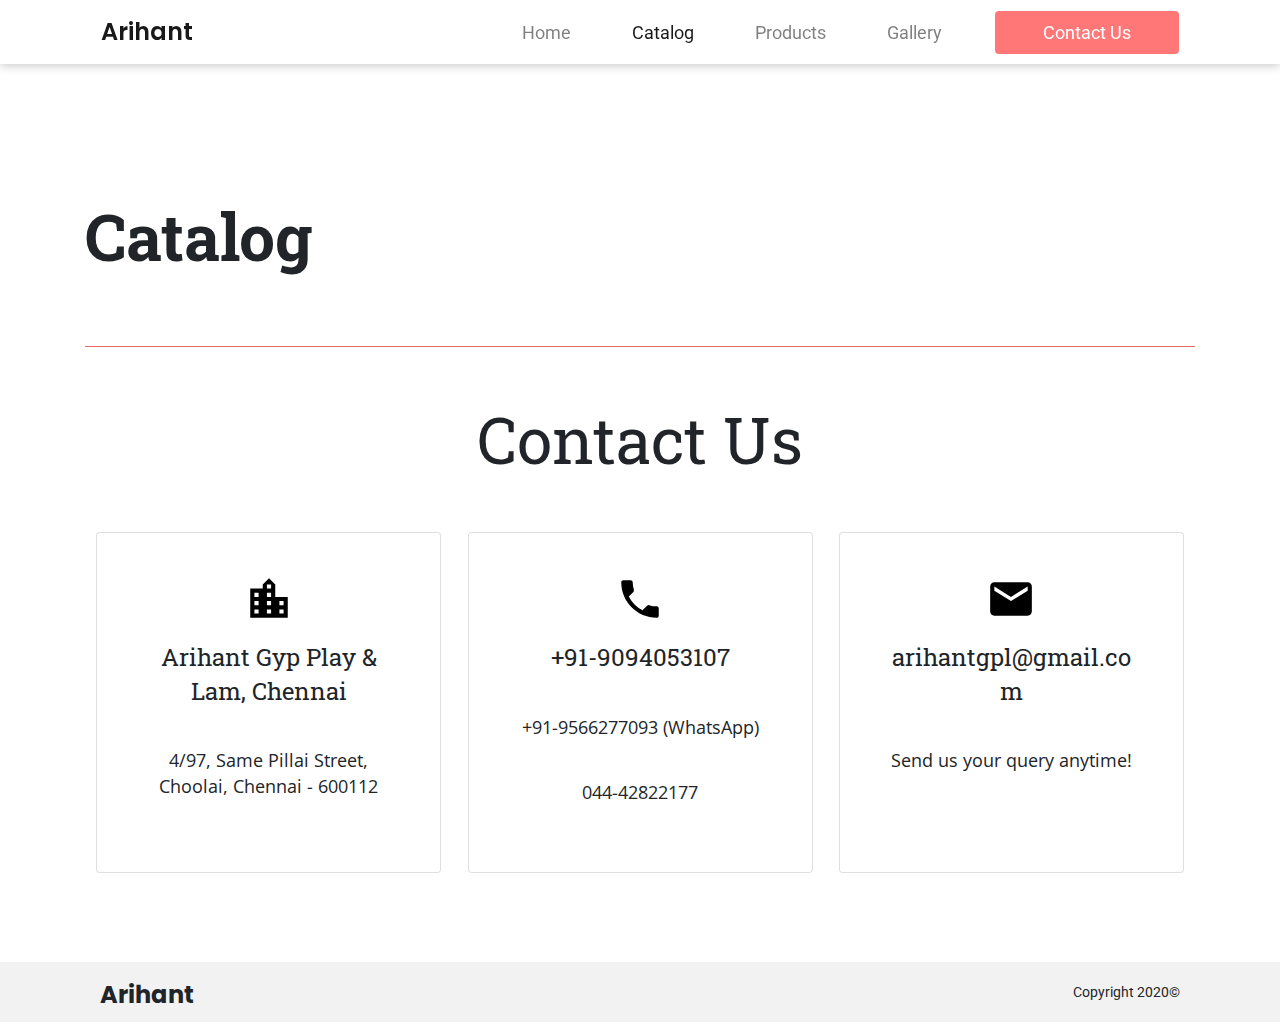
==== catalog.html @ beac8f0b "Pushing files as it it" ====
<!DOCTYPE html>
<html lang="en">
<head>
    <meta charset="UTF-8">
    <meta name="viewport" content="width=device-width, initial-scale=1.0">
    <link rel="stylesheet" href="styles/css-reset.css">
    <link href="https://fonts.googleapis.com/css?family=Open+Sans:400,600|Poppins:400,600|Roboto|Roboto+Slab:400,700&display=swap" rel="stylesheet">
    <link rel="stylesheet" href="https://stackpath.bootstrapcdn.com/bootstrap/4.4.1/css/bootstrap.min.css" integrity="sha384-Vkoo8x4CGsO3+Hhxv8T/Q5PaXtkKtu6ug5TOeNV6gBiFeWPGFN9MuhOf23Q9Ifjh" crossorigin="anonymous">

    <link rel="stylesheet" href="styles/style.css">
    <title>Catalog | Arihant Gyp Ply & Lam</title>
</head>
<body>

    <div class="header-container sticky-top">
        <div class="container">
        <nav class="navbar navbar-expand-lg navbar-light">
            <a class="navbar-brand" href="index.html">Arihant</a>
            <button class="navbar-toggler" type="button" data-toggle="collapse" data-target="#navbarNavDropdown" aria-controls="navbarNavDropdown" aria-expanded="false" aria-label="Toggle navigation">
              <span class="navbar-toggler-icon"></span>
            </button>
            <div class="collapse navbar-collapse" id="navbarNavDropdown">
              <ul class="navbar-nav float-right ml-auto">
                <li class="nav-item">
                  <a class="nav-link" href="index.html">Home<span class="sr-only">(current)</span></a>
                </li>
                <li class="nav-item  active">
                  <a class="nav-link" href="">Catalog</a>
                </li>
                <li class="nav-item">
                  <a class="nav-link" href="products.html">Products</a>
                </li>
                <li class="nav-item">
                    <a class="nav-link" href="gallery.html">Gallery</a>
                </li>
                <li class="nav-item">
                    <a class="nav-link btn text-white px-5" href="#contact-us">Contact Us</a>
                </li>
              </ul>
            </div>
          </nav>
        </div>
    </div>

    <div class="container">
        <div class="header-title">
            <h1 class="head-title">Catalog</h1>
            <hr>
        </div>

        <div class="contact-us mt-5" id="contact-us">
          <div class="contact-heading">Contact Us</div>
          <div class="row">
              <div class="card mt-5">
                  <div class="card-body">
                    <img src="images/location_city-24px.svg" alt="">
                    <h6 class="card-subtitle mb-2">Arihant Gyp Play & Lam, Chennai</h6>
                    <p class="card-text">4/97, Same Pillai Street, Choolai, Chennai - 600112</p>
                  </div>
              </div>
              <div class="card mt-5">
                  <div class="card-body">
                    <img src="images/local_phone-24px.svg" alt="">
                    <h6 class="card-subtitle mb-2">+91-9094053107</h6>
                    <p class="card-text">+91-9566277093 (WhatsApp)
                    </p>
                  <p class="card-text">044-42822177</p>
                  </div>
              </div>
              <div class="card mt-5">
                  <div class="card-body">
                    <img src="images/email-24px.svg" alt="">
                    <h6 class="card-subtitle mb-2">arihantgpl@gmail.com</h6>
                    <p class="card-text">Send us your query anytime!</p>
                  </div>
              </div>
          </div>
      </div>

    </div>

    <div class="footer-container">
        <div class="container">
            <footer>
                <p class="footerLogo">Arihant</p>
                <p class="copyright">Copyright 2020©</p>
            </footer>
        </div>
    </div>
    

    <script src="https://code.jquery.com/jquery-3.4.1.slim.min.js" integrity="sha384-J6qa4849blE2+poT4WnyKhv5vZF5SrPo0iEjwBvKU7imGFAV0wwj1yYfoRSJoZ+n" crossorigin="anonymous"></script>
    <script src="https://cdn.jsdelivr.net/npm/popper.js@1.16.0/dist/umd/popper.min.js" integrity="sha384-Q6E9RHvbIyZFJoft+2mJbHaEWldlvI9IOYy5n3zV9zzTtmI3UksdQRVvoxMfooAo" crossorigin="anonymous"></script>
    <script src="https://stackpath.bootstrapcdn.com/bootstrap/4.4.1/js/bootstrap.min.js" integrity="sha384-wfSDF2E50Y2D1uUdj0O3uMBJnjuUD4Ih7YwaYd1iqfktj0Uod8GCExl3Og8ifwB6" crossorigin="anonymous"></script>
    
</body>
</html>
---- styles/style.css ----
.container{
    margin: 0 auto;
}
.header-container{
    box-shadow: 0px 1px 10px rgba(0, 0, 0, 0.25);
    background-color: #ffffff;
}

nav{
    max-width: 1196px;
    height: 64px;
    margin: 0 auto;
    display: flex;
    justify-content: space-between;
}

.navbar-brand{
    font-family: 'Poppins', sans-serif;
    font-style: normal;
    font-weight: 600;
    font-size: 24px;
    line-height: 36px;
}

.nav-link{
    text-decoration: none;
    color: #000000;
    font-family: 'Roboto', sans-serif;
    margin-left: 45px;
    font-size: 18px;
}

.btn{
    background-color: #FF7777;
    padding-right: 5px;
    padding-left: 5px;
    border: none;
}

.btn:hover{
    background-color: #FF7777;
}

.jumbotron{
    background: linear-gradient(0deg, rgba(0, 0, 0, 0.6), rgba(0, 0, 0, 0.6)), url(../images/background.jpeg);
    background-position: center;
    background-repeat: no-repeat;
    background-size: cover;
    border-radius: 0px;
}

.jumbotron a{
    color: white;
}

.display-4{
    max-width: 430px;
    font-family: Roboto Slab;
    font-style: normal;
    font-weight: bold;
    font-size: 72px;
    line-height: 95px;
    color: #ffffff;
    margin-bottom: 20px;
}

.lead{
    font-family: Open Sans;
    font-style: normal;
    font-weight: normal;
    font-size: 24px;
    line-height: 33px;
    color: rgba(255, 255, 255, 0.7);
    margin-bottom: 32px;
}

.about-img{
    max-width: 620px;
    height: 517px;
    min-height: 100px;
    border-radius: 25px;
    background: url(../images/aboutus.jpeg);
    background-position: right;
    background-size: cover;
}

.media{
    margin: 60px auto;
}

.media-body{
    margin-top: auto;
    margin-bottom: auto;
    padding-left: 20px;
    margin-left: 48px;
}

.media-body h5{
    font-family: Roboto Slab;
    font-style: normal;
    font-weight: normal;
    font-size: 64px;
    line-height: 140.62%;
    margin-bottom: 32px;
}

.media-body p{
    font-family: Open Sans;
    font-style: normal;
    font-weight: normal;
    font-size: 20px;
    line-height: 192.62%;
    text-align: justify;
    letter-spacing: 0.03em;
}

.contact-heading{
    text-align: center;
    font-family: Roboto Slab;
    font-style: normal;
    font-weight: normal;
    font-size: 64px;
    line-height: 140.62%;
}
.contact-us{
    margin-bottom: 89px;
}

.row{
    display: flex;
    justify-content: space-evenly;
    align-items: center;
}

.card{
    width: 345px;
    height: 341px;
    text-align: center;
}

.card:hover{
    box-shadow: 4px 4px 10px rgba(0, 0, 0, 0.25);
}

.card-body{
    padding: 40px 50px 77px 50px;
}

.card img{
    width: 50px;
    height: 52px;
}

.card h6{
    margin-top: 16px;
    font-family: Roboto Slab;
    font-style: normal;
    font-weight: normal;
    font-size: 24px;
    line-height: 140.62%;
}

.card p{
    margin-top: 40px;
    font-family: Open Sans;
    font-style: normal;
    font-weight: normal;
    font-size: 18px;
    line-height: 140.62%;
    text-align: center;
}

.footer-container{
    height: 60px;
    background-color: #f2f2f2;
}

footer{
    display: flex;
    justify-content: space-between;
}

.footerLogo{
    font-family: Poppins;
    font-style: normal;
    font-weight: bold;
    font-size: 24px;
    margin-left: 15px;
    margin-top: 15px;
}

.footer-data{
    display: flex;
    justify-content: space-between;
}

.copyright{
    font-family: Roboto;
    font-style: normal;
    font-weight: normal;
    font-size: 14px;
    margin-right: 15px;
    margin-top: 20px;
}

.head-title{
    font-family: Roboto Slab;
    font-style: normal;
    font-weight: bold;
    font-size: 64px;
    line-height: 140.62%;
    padding-top: 128px;
}

hr{
    background-color: #FF7777;
    margin-top: 64px;
}

@media (max-width: 768px){

    .nav-item{
        background-color: #ffffff;
        text-align: center;
    }

    .nav-link{
        margin-left: 0px;
        font-size: 18px;
        border-bottom: 1px solid black;
        padding-left: 50px 20px;
    }

    .media-body{
        margin-left: 24px;
    }
    
    .media-body h5{
        font-size: 48px;
    }
    
    .media-body p{
        font-size: 16px;
        line-height: 192.62%;
        text-align: justify;
        letter-spacing: 0.03em;
    }

    .about-img{
        height: 300px;
    }
}

@media(max-width: 425px){
    .display-4{
        font-size: 48px;
        line-height: 65px;
    }

    .lead{
        font-size: 18px;
    }

    .about-img{
        margin-bottom: 32px;
    }

    .media-body{
        text-align: center;
        margin:0;
    }

    .contact-heading{
        font-size: 48px;
    }

    .header-title{
        text-align: center;
    }
}
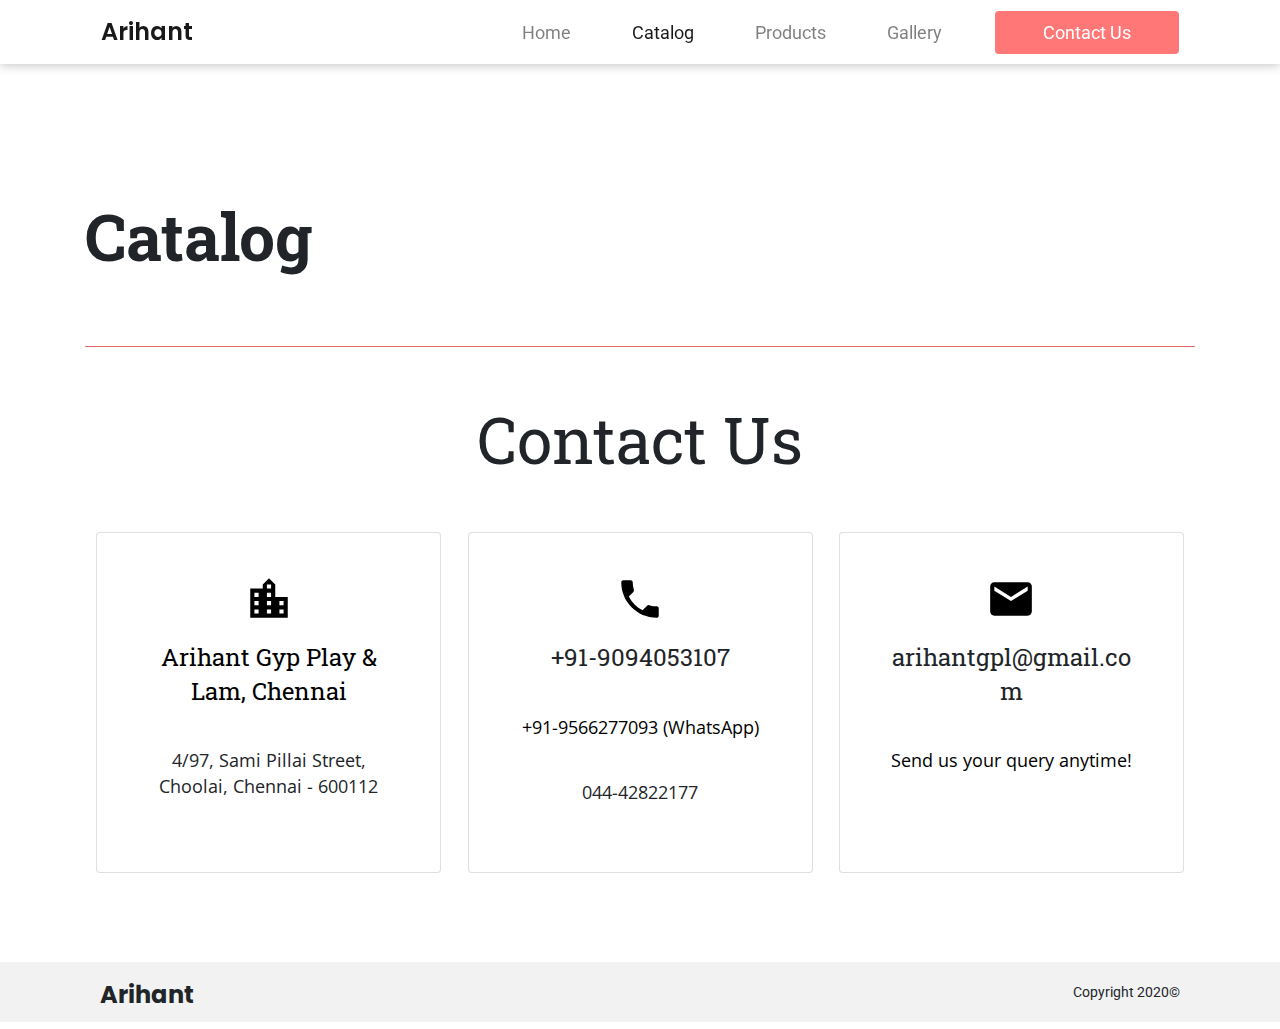
==== commit c8ab2ee0: "Major finishes changed product page background" ====
--- a/catalog.html
+++ b/catalog.html
@@ -45,7 +45,7 @@
     <div class="container">
         <div class="header-title">
             <h1 class="head-title">Catalog</h1>
-            <hr>
+            <hr class="header-hr">
         </div>
 
         <div class="contact-us mt-5" id="contact-us">
@@ -54,16 +54,19 @@
               <div class="card mt-5">
                   <div class="card-body">
                     <img src="images/location_city-24px.svg" alt="">
-                    <h6 class="card-subtitle mb-2">Arihant Gyp Play & Lam, Chennai</h6>
-                    <p class="card-text">4/97, Same Pillai Street, Choolai, Chennai - 600112</p>
+                    <a href="https://www.google.com/maps/place/Arihant+Gyp+ply+%26+lam/@13.0902603,80.2678701,15z/data=!4m5!3m4!1s0x0:0x9498c5d94583067b!8m2!3d13.0902603!4d80.2678701" class="stretched-link" target="_blank"><h6 class="card-subtitle mb-2">Arihant Gyp Play & Lam, Chennai</h6>
+                    </a>
+                    <p class="card-text">4/97, Sami Pillai Street, Choolai, Chennai - 600112</p>
                   </div>
               </div>
               <div class="card mt-5">
                   <div class="card-body">
                     <img src="images/local_phone-24px.svg" alt="">
                     <h6 class="card-subtitle mb-2">+91-9094053107</h6>
+                    <a href="https://api.whatsapp.com/send?phone=+919566277093" class="stretched-link" target="_blank">
                     <p class="card-text">+91-9566277093 (WhatsApp)
                     </p>
+                  </a>
                   <p class="card-text">044-42822177</p>
                   </div>
               </div>
@@ -71,11 +74,13 @@
                   <div class="card-body">
                     <img src="images/email-24px.svg" alt="">
                     <h6 class="card-subtitle mb-2">arihantgpl@gmail.com</h6>
+                    <a href="mailto:arihantgpl@gmail.com" class="stretched-link" target="_blank">
                     <p class="card-text">Send us your query anytime!</p>
+                    </a>
                   </div>
               </div>
           </div>
-      </div>
+        </div>
 
     </div>
 
--- a/styles/style.css
+++ b/styles/style.css
@@ -1,6 +1,14 @@
 .container{
     margin: 0 auto;
 }
+
+.product-background{
+    background: linear-gradient(0deg, rgba(73, 73, 73, 0.6), rgba(73, 73, 73, 0.6)), url(../images/productbackground.jpeg);
+    background-position: center;
+    background-attachment: fixed;
+    padding-bottom: 50px;
+}
+
 .header-container{
     box-shadow: 0px 1px 10px rgba(0, 0, 0, 0.25);
     background-color: #ffffff;
@@ -53,6 +61,14 @@
     color: white;
 }
 
+.background-2{
+    background: linear-gradient(0deg, rgba(0, 0, 0, 0.6), rgba(0, 0, 0, 0.6)), url(../images/background2.jpeg);
+}
+
+.background-3{
+    background: linear-gradient(0deg, rgba(0, 0, 0, 0.6), rgba(0, 0, 0, 0.6)), url(../images/background3.jpeg);
+}
+
 .display-4{
     max-width: 430px;
     font-family: Roboto Slab;
@@ -62,6 +78,18 @@
     line-height: 95px;
     color: #ffffff;
     margin-bottom: 20px;
+}
+
+.background-2 .display-4{
+    max-width: 100%;
+    font-size: 56px;
+    line-height: 65px;
+}
+
+.background-3 .display-4{
+    max-width: 100%;
+    font-size: 56px;
+    line-height: 65px;
 }
 
 .lead{
@@ -138,6 +166,11 @@
     text-align: center;
 }
 
+.card a{
+    color: #000000;
+    text-decoration: none;
+}
+
 .card:hover{
     box-shadow: 4px 4px 10px rgba(0, 0, 0, 0.25);
 }
@@ -212,9 +245,31 @@
     padding-top: 128px;
 }
 
-hr{
+.header-hr{
     background-color: #FF7777;
     margin-top: 64px;
+}
+
+/* Product Styles */
+.product-list{
+    margin-top: 48px;
+}
+
+.product-head{
+    color: white;
+}
+
+.product-list h1{
+    font-size: 40px;
+    font-family: Roboto Slab;
+    color: white;
+}
+
+.list-unstyled{
+    margin-top: 20px;
+    margin-left: 32px;
+    font-size: 24px;
+    line-height: 200%;
 }
 
 @media (max-width: 768px){
@@ -257,6 +312,18 @@
         line-height: 65px;
     }
 
+    .background-2 .display-4{
+        max-width: 100%;
+        font-size: 28px;
+        line-height: 40px;
+    }
+
+    .background-3 .display-4{
+        max-width: 100%;
+        font-size: 28px;
+        line-height: 40px;
+    }
+
     .lead{
         font-size: 18px;
     }
@@ -277,4 +344,13 @@
     .header-title{
         text-align: center;
     }
-}
+
+    /* .product-list{
+        text-align: center;
+    } */
+
+    .list-unstyled{
+        margin-top: 20px;
+        margin-left: 0px;
+    }
+}
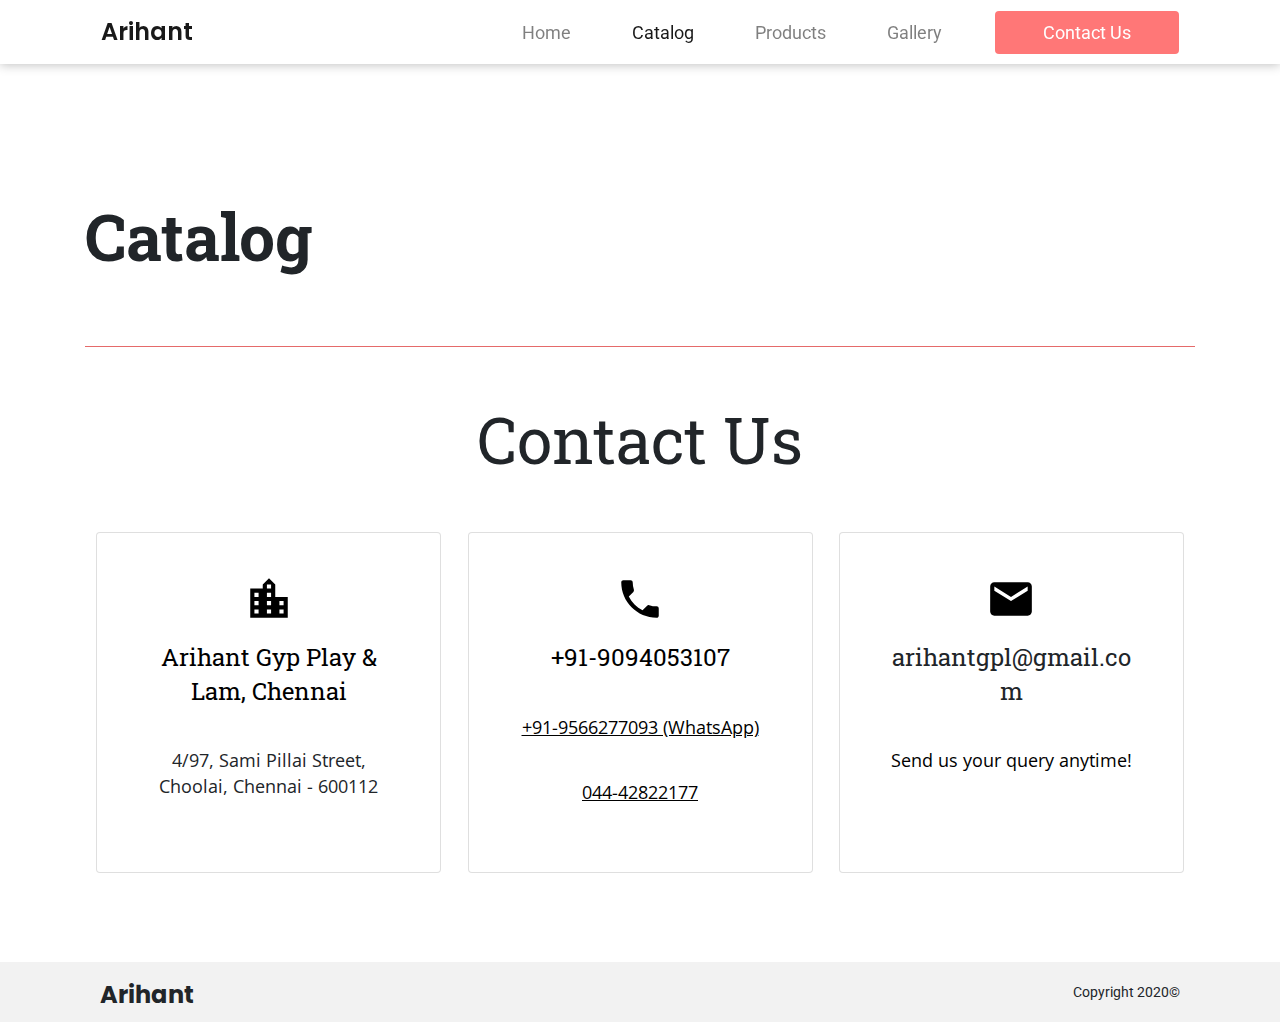
==== commit 6b6b4279: "Phone no. added" ====
--- a/catalog.html
+++ b/catalog.html
@@ -61,13 +61,17 @@
               </div>
               <div class="card mt-5">
                   <div class="card-body">
+                    <a href="tel:+919094053107">
                     <img src="images/local_phone-24px.svg" alt="">
                     <h6 class="card-subtitle mb-2">+91-9094053107</h6>
-                    <a href="https://api.whatsapp.com/send?phone=+919566277093" class="stretched-link" target="_blank">
-                    <p class="card-text">+91-9566277093 (WhatsApp)
+                    </a>
+                    <a href="https://api.whatsapp.com/send?phone=+919566277093" target="_blank">
+                    <p class="card-text whatsapp">+91-9566277093 (WhatsApp)
                     </p>
                   </a>
-                  <p class="card-text">044-42822177</p>
+                  <a href="tel:04442822177">
+                  <p class="card-text telephone">044-42822177</p>
+                  </a>
                   </div>
               </div>
               <div class="card mt-5">
--- a/styles/style.css
+++ b/styles/style.css
@@ -203,6 +203,10 @@
     text-align: center;
 }
 
+.whatsapp, .telephone{
+    text-decoration: underline;
+}
+
 .footer-container{
     height: 60px;
     background-color: #f2f2f2;
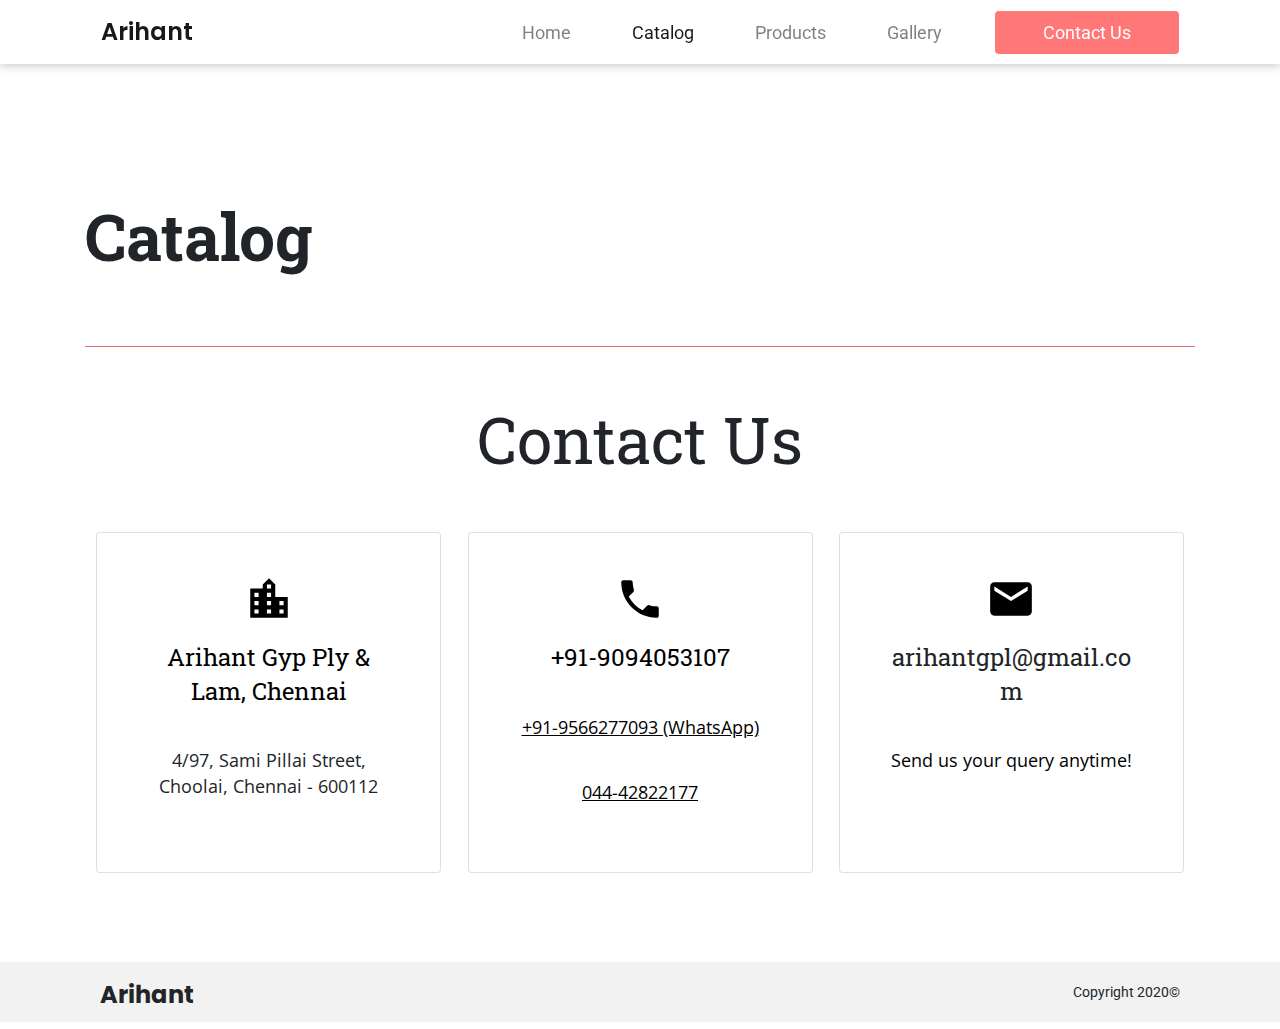
==== commit acefaea0: "spell mistakes 1" ====
--- a/catalog.html
+++ b/catalog.html
@@ -54,7 +54,7 @@
               <div class="card mt-5">
                   <div class="card-body">
                     <img src="images/location_city-24px.svg" alt="">
-                    <a href="https://www.google.com/maps/place/Arihant+Gyp+ply+%26+lam/@13.0902603,80.2678701,15z/data=!4m5!3m4!1s0x0:0x9498c5d94583067b!8m2!3d13.0902603!4d80.2678701" class="stretched-link" target="_blank"><h6 class="card-subtitle mb-2">Arihant Gyp Play & Lam, Chennai</h6>
+                    <a href="https://www.google.com/maps/place/Arihant+Gyp+ply+%26+lam/@13.0902603,80.2678701,15z/data=!4m5!3m4!1s0x0:0x9498c5d94583067b!8m2!3d13.0902603!4d80.2678701" class="stretched-link" target="_blank"><h6 class="card-subtitle mb-2">Arihant Gyp Ply & Lam, Chennai</h6>
                     </a>
                     <p class="card-text">4/97, Sami Pillai Street, Choolai, Chennai - 600112</p>
                   </div>
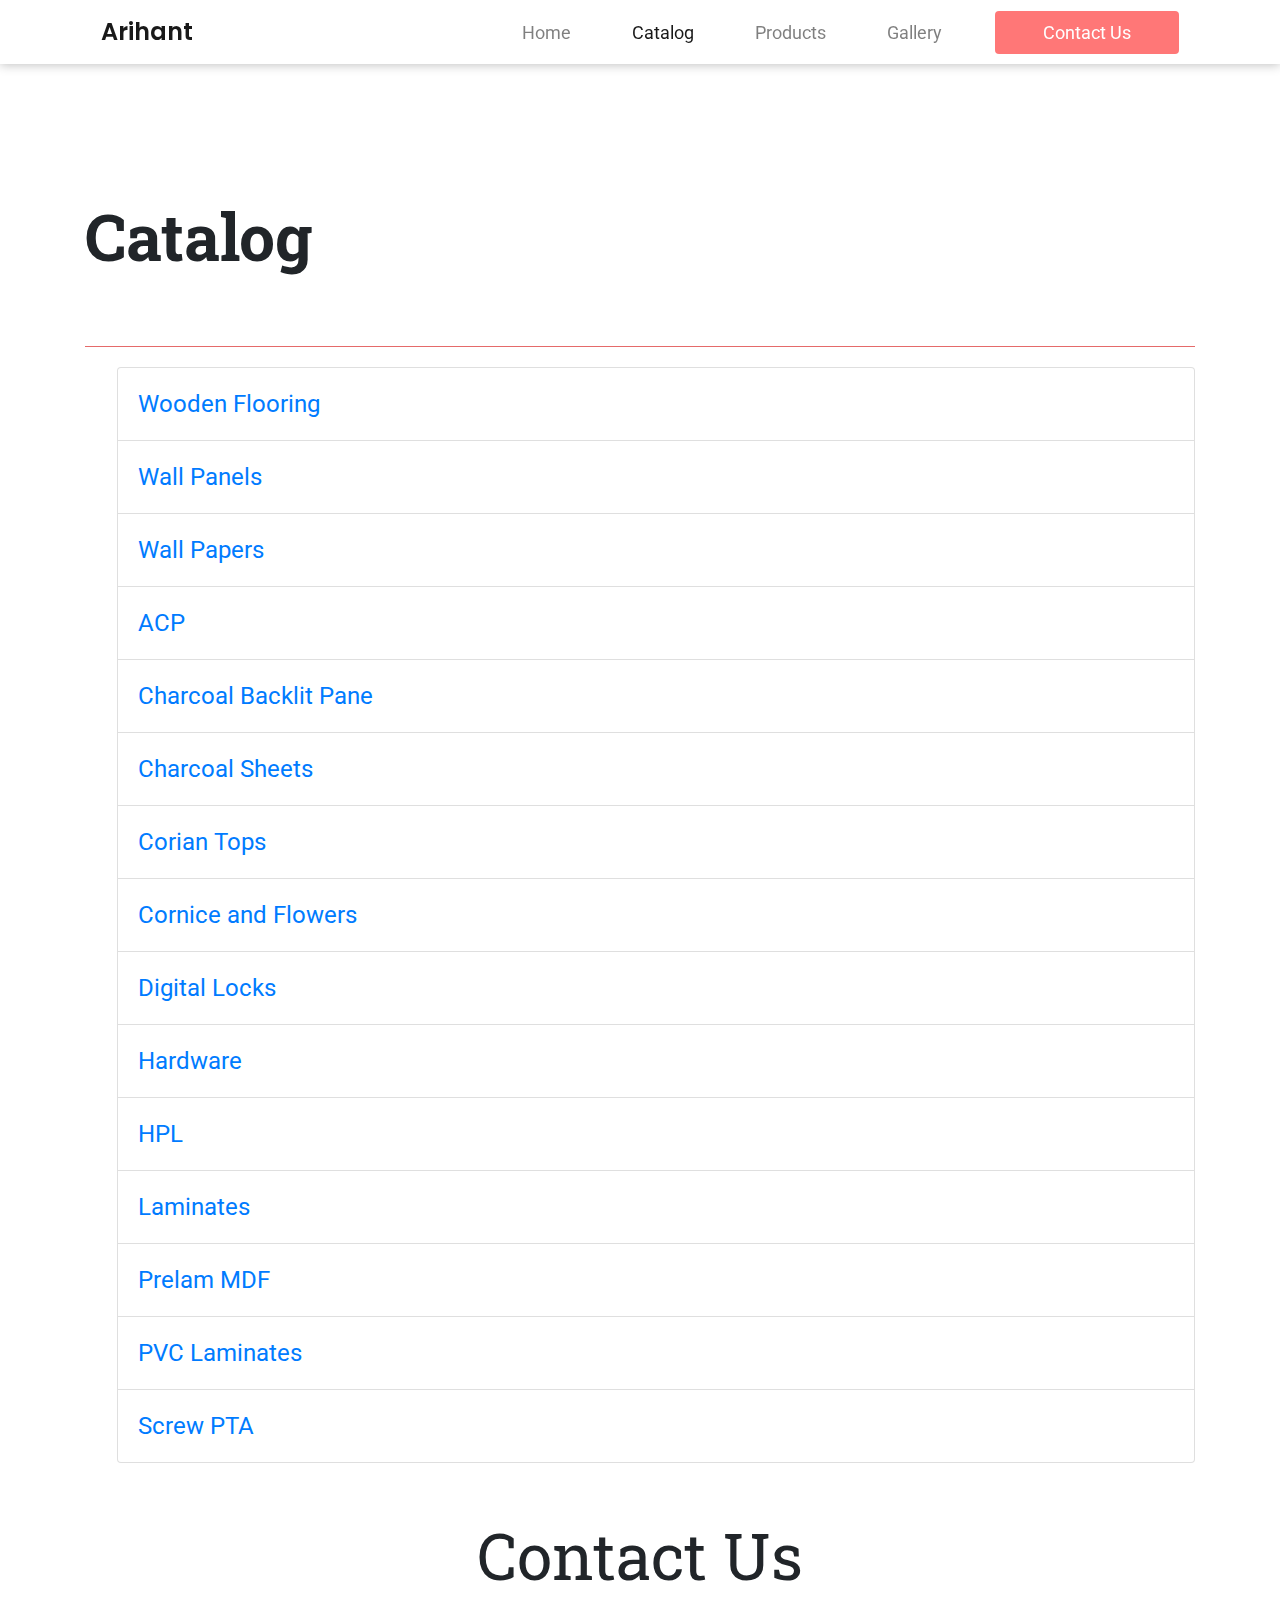
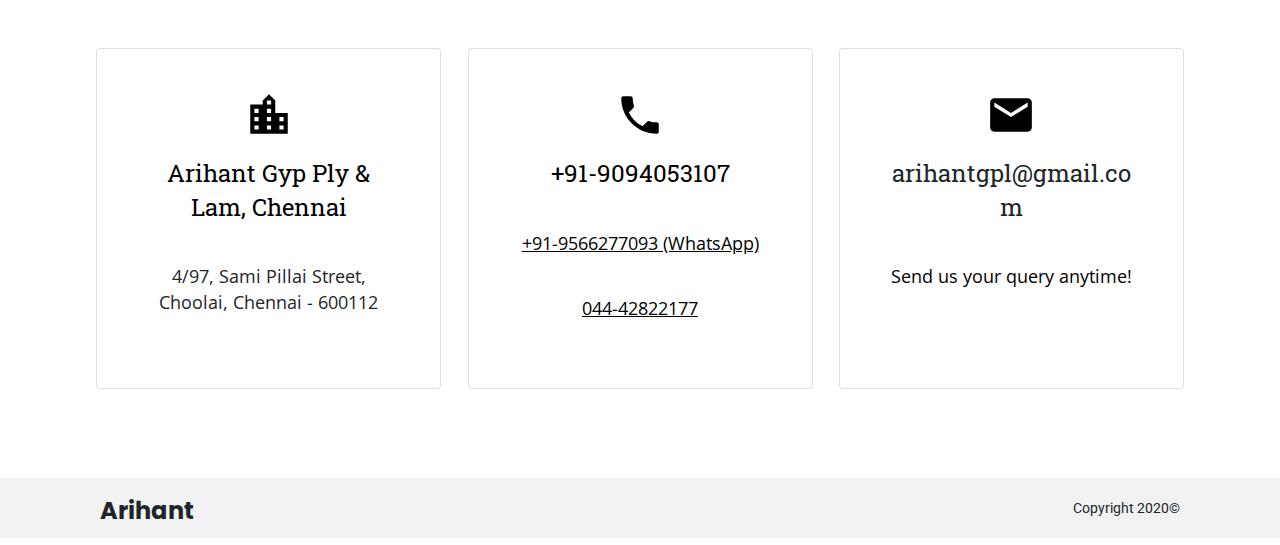
==== commit 9183632a: "Added catalog links to page" ====
--- a/catalog.html
+++ b/catalog.html
@@ -46,6 +46,86 @@
         <div class="header-title">
             <h1 class="head-title">Catalog</h1>
             <hr class="header-hr">
+        </div>
+
+        <div class="catalog-links">
+          <ul class="list-unstyled list-group">
+            <li class="list-group-item">
+              <a href="https://drive.google.com/drive/folders/1-v2vBMDcAQEgqaVV098WDiA9qJ7iS-dM?usp=sharing" target="_blank" rel="noopener noreferrer">
+                Wooden Flooring
+              </a>
+            </li>
+            <li class="list-group-item">
+              <a href="https://drive.google.com/drive/folders/1-OQ4xX70b6P7SvkTKSsNWREIKjZ36SeN?usp=sharing" target="_blank" rel="noopener noreferrer">
+                Wall Panels
+              </a>
+            </li>
+            <li class="list-group-item">
+              <a href="https://drive.google.com/drive/folders/1-7zO9m0lAE9-3n2TX7Rbc40eKiMU2Tut?usp=sharing" target="_blank" rel="noopener noreferrer">
+                Wall Papers
+              </a>
+            </li>
+            <li class="list-group-item">
+              <a href="https://drive.google.com/drive/folders/1-pjpoGvNC-S_CW9u2BruGiIS2TNEH26a?usp=sharing" target="_blank" rel="noopener noreferrer">
+                ACP
+              </a>
+            </li>
+            <li class="list-group-item">
+              <a href="https://drive.google.com/drive/folders/1-KvWrIdTI5_BhCYBPUVzJw7WrHPylt-c?usp=sharing" target="_blank" rel="noopener noreferrer">
+                Charcoal Backlit Pane
+              </a>
+            </li>
+            <li class="list-group-item">
+              <a href="https://drive.google.com/drive/folders/1-dYNqx6BvaRnyn459CZ9rlFwwVmcO9zJ?usp=sharing" target="_blank" rel="noopener noreferrer">
+                Charcoal Sheets
+              </a>
+            </li>
+            <li class="list-group-item">
+              <a href="https://drive.google.com/drive/folders/1OiKFdYRfv-GG-1Q3BHAeH6WVaIDezmgJ?usp=sharing" target="_blank" rel="noopener noreferrer">
+                Corian Tops
+              </a>
+            </li>
+            <li class="list-group-item">
+              <a href="https://drive.google.com/drive/folders/1-2nrg6hYmE3EgNTD9TI0q_C8fWRvHk25?usp=sharing" target="_blank" rel="noopener noreferrer">
+                Cornice and Flowers
+              </a>
+            </li>
+            <li class="list-group-item">
+              <a href="https://drive.google.com/drive/folders/1-nN74D6xtRyck0AfqtpKb_Clrdk6hLQr?usp=sharing" target="_blank" rel="noopener noreferrer">
+                Digital Locks
+              </a>
+            </li>
+            <li class="list-group-item">
+              <a href="https://drive.google.com/drive/folders/1-iWbm2ybsU2tEhjt06kPtbC3Wh5uTE_H?usp=sharing" target="_blank" rel="noopener noreferrer">
+                Hardware
+              </a>
+            </li>
+            <li class="list-group-item">
+              <a href="https://drive.google.com/drive/folders/1-lYdi781gEJbwC7686FhRwWMFxIczbee?usp=sharing" target="_blank" rel="noopener noreferrer">
+                HPL
+              </a>
+            </li>
+            <li class="list-group-item">
+              <a href="https://drive.google.com/drive/folders/13Tc9-vP_VoyrD1EuhmABcQHfVaSeUnxJ?usp=sharing" target="_blank" rel="noopener noreferrer">
+                Laminates
+              </a>
+            </li>
+            <li class="list-group-item">
+              <a href="https://drive.google.com/drive/folders/1-ssfmJYr6t80l4aVYAaIaNPlk-BUr9TY?usp=sharing" target="_blank" rel="noopener noreferrer">
+                Prelam MDF
+              </a>
+            </li>
+            <li class="list-group-item">
+              <a href="https://drive.google.com/drive/folders/1-5pIVbB7prlTzoqSU3A5HpSnEPviDSwy?usp=sharing" target="_blank" rel="noopener noreferrer">
+                PVC Laminates
+              </a>
+            </li>
+            <li class="list-group-item">
+              <a href="https://drive.google.com/drive/folders/1-ESUjvfURVsEHcepLpyQDc8T2AJ-JdE8?usp=sharing" target="_blank" rel="noopener noreferrer">
+                Screw PTA
+              </a>
+            </li>
+          </ul>
         </div>
 
         <div class="contact-us mt-5" id="contact-us">
